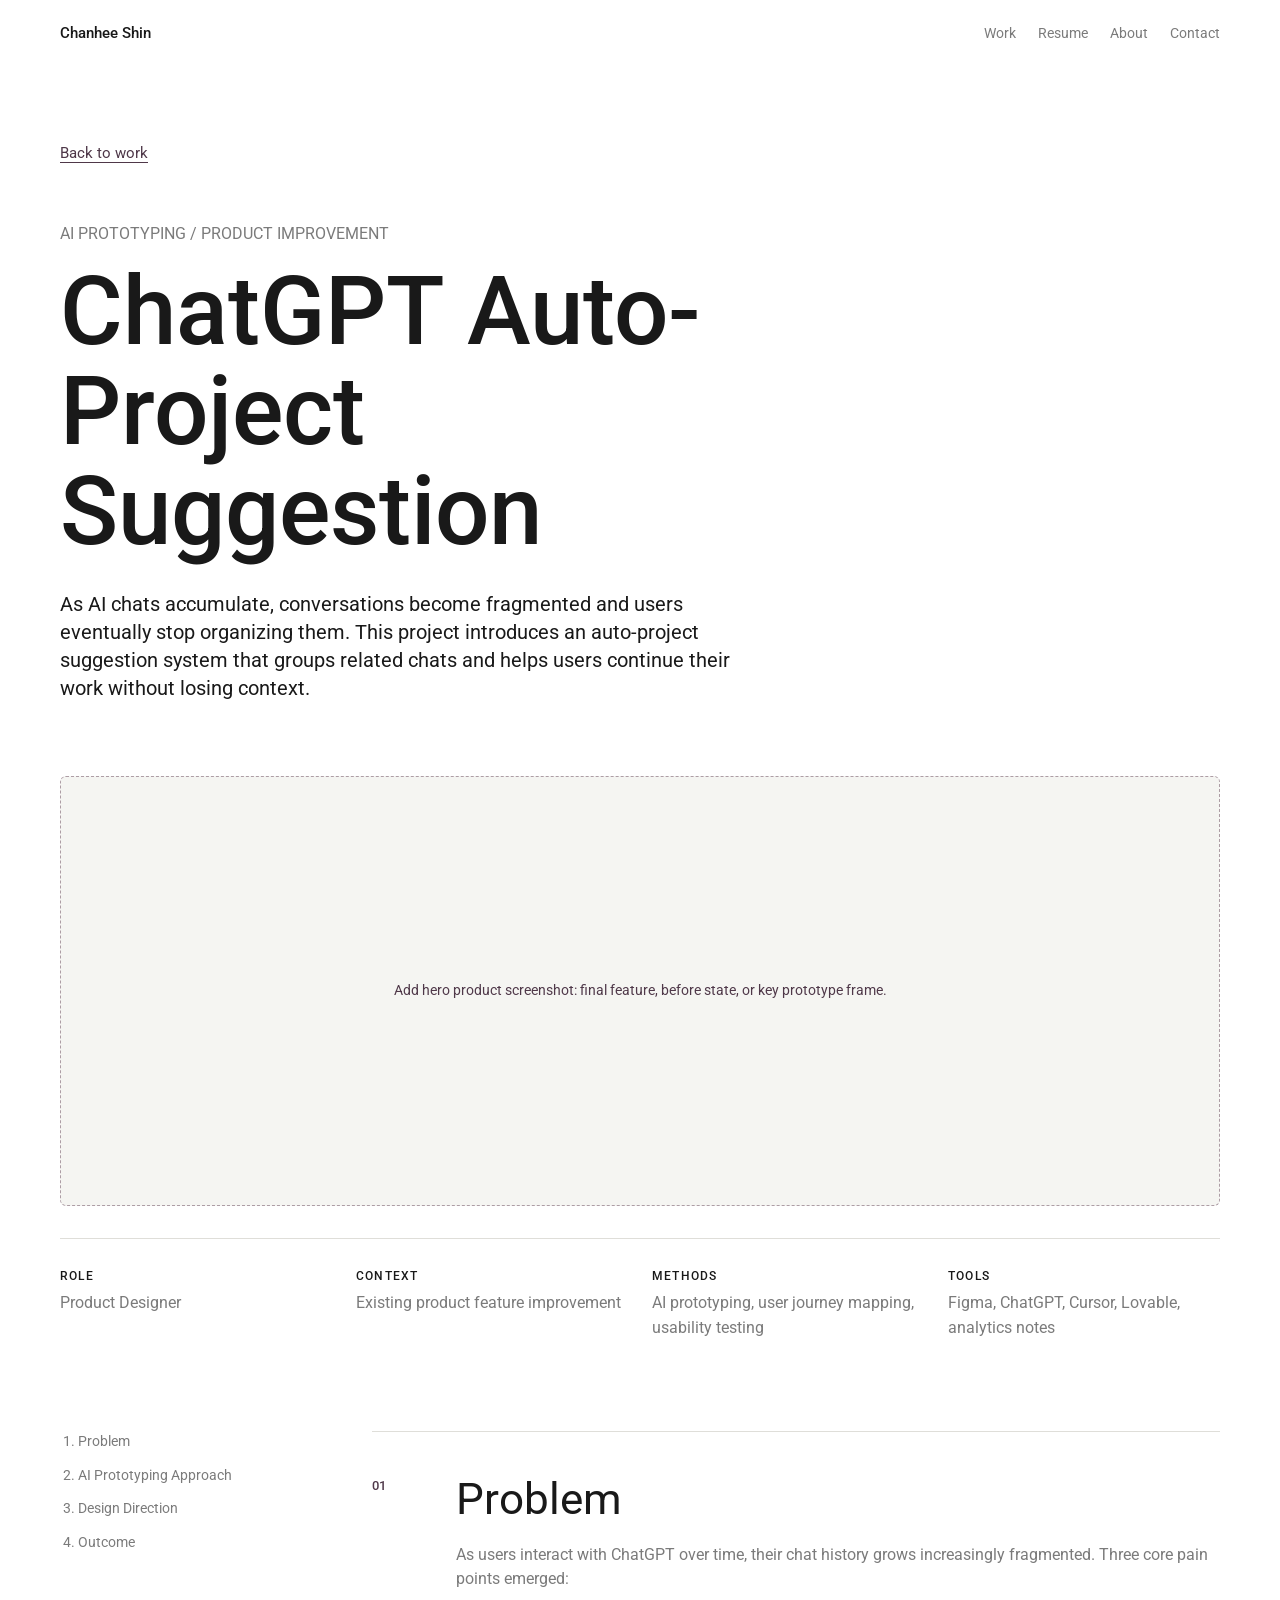
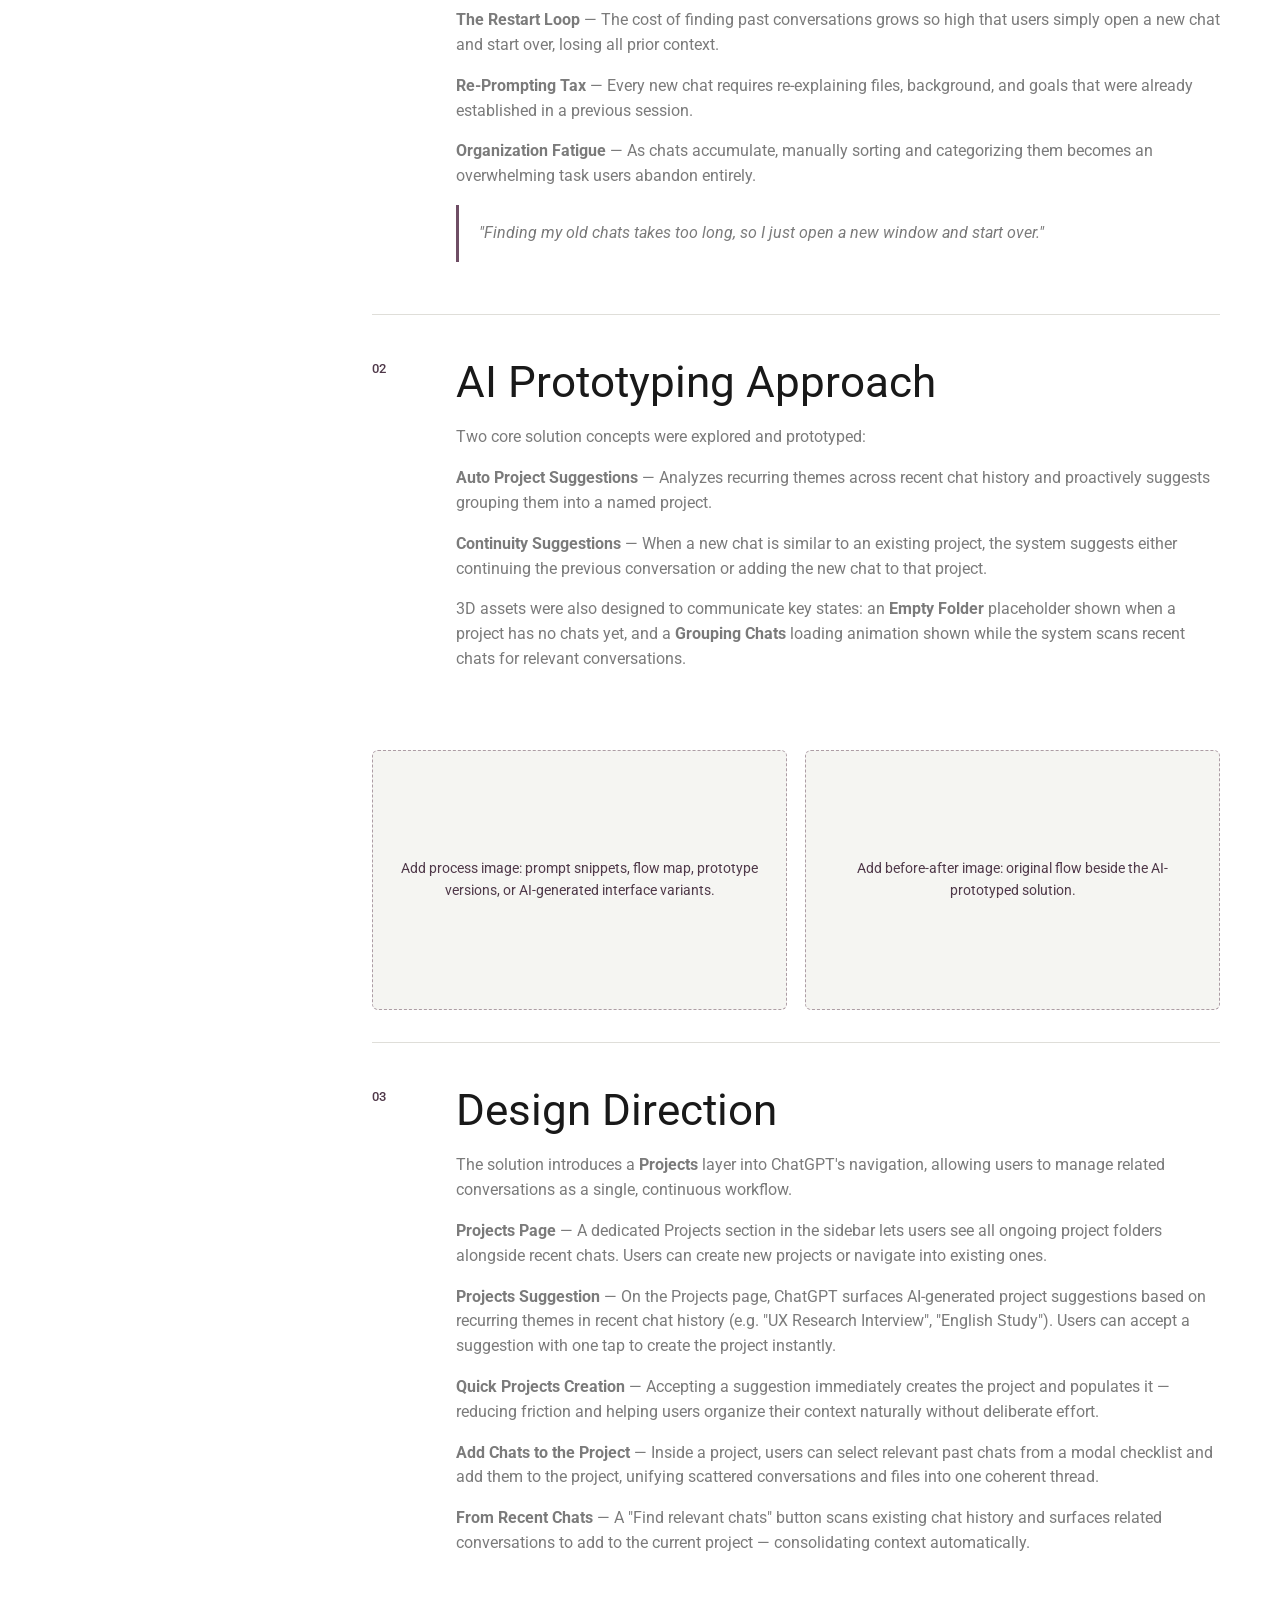
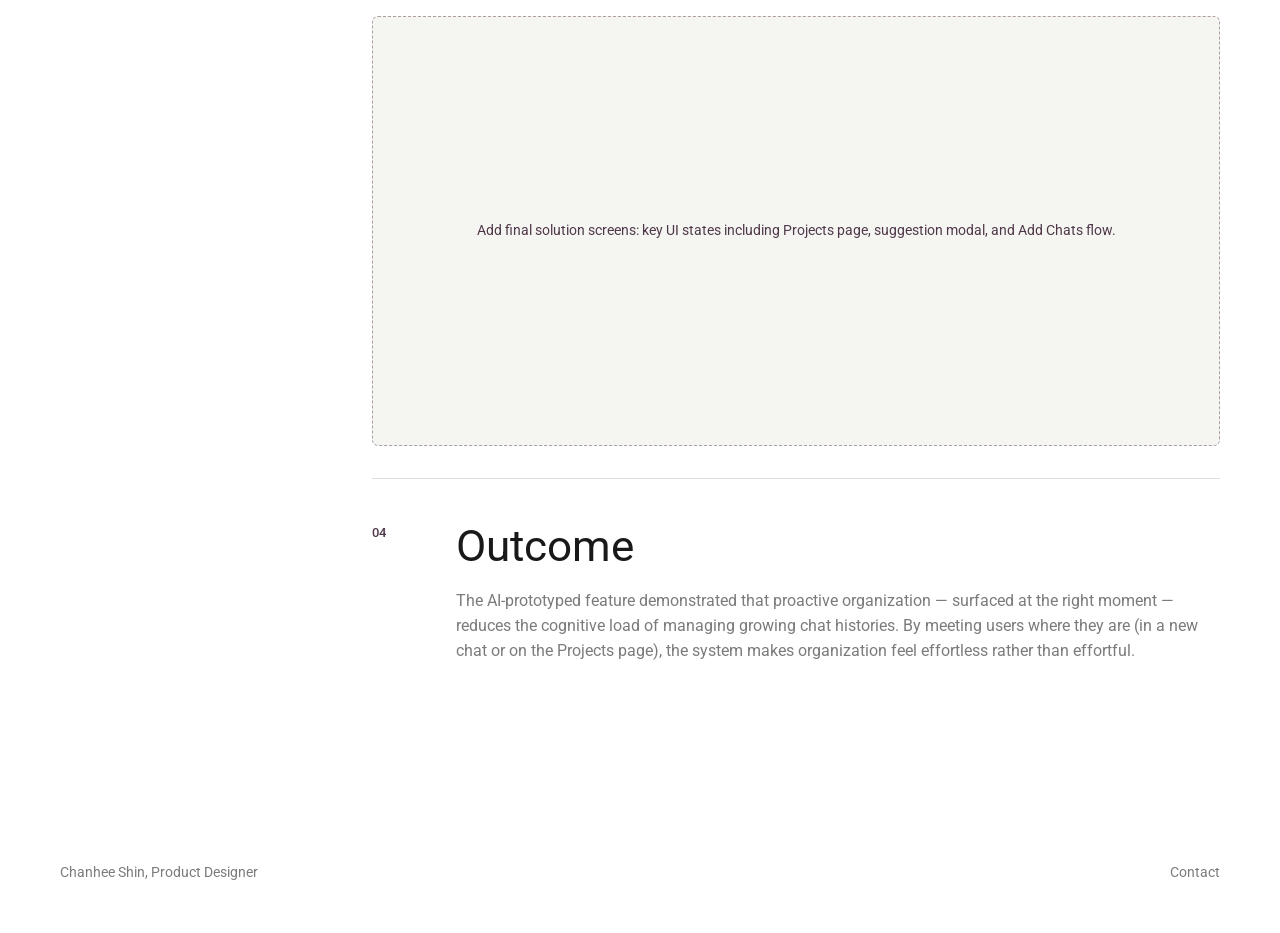
==== case-study-1-chatgpt.html @ e78fc996 "Add case study page for ChatGPT Auto-Project Suggestion Co-Authored-By: Claude Sonnet 4.6 <noreply@a" ====
<!DOCTYPE html>
<html lang="en">
  <head>
    <meta charset="UTF-8" />
    <meta name="viewport" content="width=device-width, initial-scale=1.0" />
    <title>ChatGPT Auto-Project Suggestion | Chanhee Shin</title>
    <meta
      name="description"
      content="A case study on auto-project suggestion for ChatGPT — grouping related chats to reduce fragmentation and help users continue their work without losing context."
    />
    <link rel="preconnect" href="https://fonts.googleapis.com" />
    <link rel="preconnect" href="https://fonts.gstatic.com" crossorigin />
    <link
      href="https://fonts.googleapis.com/css2?family=Roboto:wght@300;400;500;700&display=swap"
      rel="stylesheet"
    />
    <link rel="stylesheet" href="styles.css?v=2" />
  </head>
  <body>
    <header class="site-header">
      <a class="brand" href="index.html" aria-label="Chanhee Shin home">Chanhee Shin</a>
      <nav class="nav" aria-label="Primary navigation">
        <a href="index.html#work">Work</a>
        <a href="index.html#resume">Resume</a>
        <a href="index.html#about">About</a>
        <a href="index.html#contact">Contact</a>
      </nav>
    </header>

    <main>
      <section class="case-hero section">
        <a class="text-link" href="index.html#work">Back to work</a>
        <p class="eyebrow">AI Prototyping / Product Improvement</p>
        <h1>ChatGPT Auto-Project Suggestion</h1>
        <p class="hero-text">
          As AI chats accumulate, conversations become fragmented and users eventually stop organizing them. This project introduces an auto-project suggestion system that groups related chats and helps users continue their work without losing context.
        </p>
      </section>

      <section class="section case-overview">
        <div class="wide-placeholder image-placeholder">
          <span>Add hero product screenshot: final feature, before state, or key prototype frame.</span>
        </div>
        <dl class="overview-list">
          <div>
            <dt>Role</dt>
            <dd>Product Designer</dd>
          </div>
          <div>
            <dt>Context</dt>
            <dd>Existing product feature improvement</dd>
          </div>
          <div>
            <dt>Methods</dt>
            <dd>AI prototyping, user journey mapping, usability testing</dd>
          </div>
          <div>
            <dt>Tools</dt>
            <dd>Figma, ChatGPT, Cursor, Lovable, analytics notes</dd>
          </div>
        </dl>
      </section>

      <section class="section case-layout">
        <aside class="case-sidebar" aria-label="Case study structure">
          <ol>
            <li>Problem</li>
            <li>AI Prototyping Approach</li>
            <li>Design Direction</li>
            <li>Outcome</li>
          </ol>
        </aside>

        <div class="case-content">
          <article class="case-section">
            <span class="section-number">01</span>
            <div>
              <h2>Problem</h2>
              <p>
                As users interact with ChatGPT over time, their chat history grows increasingly fragmented. Three core pain points emerged:
              </p>
              <p>
                <strong>The Restart Loop</strong> — The cost of finding past conversations grows so high that users simply open a new chat and start over, losing all prior context.
              </p>
              <p>
                <strong>Re-Prompting Tax</strong> — Every new chat requires re-explaining files, background, and goals that were already established in a previous session.
              </p>
              <p>
                <strong>Organization Fatigue</strong> — As chats accumulate, manually sorting and categorizing them becomes an overwhelming task users abandon entirely.
              </p>
              <p class="quote">
                "Finding my old chats takes too long, so I just open a new window and start over."
              </p>
            </div>
          </article>

          <article class="case-section">
            <span class="section-number">02</span>
            <div>
              <h2>AI Prototyping Approach</h2>
              <p>
                Two core solution concepts were explored and prototyped:
              </p>
              <p>
                <strong>Auto Project Suggestions</strong> — Analyzes recurring themes across recent chat history and proactively suggests grouping them into a named project.
              </p>
              <p>
                <strong>Continuity Suggestions</strong> — When a new chat is similar to an existing project, the system suggests either continuing the previous conversation or adding the new chat to that project.
              </p>
              <p>
                3D assets were also designed to communicate key states: an <strong>Empty Folder</strong> placeholder shown when a project has no chats yet, and a <strong>Grouping Chats</strong> loading animation shown while the system scans recent chats for relevant conversations.
              </p>
            </div>
          </article>

          <div class="image-grid">
            <div class="image-placeholder">
              <span>Add process image: prompt snippets, flow map, prototype versions, or AI-generated interface variants.</span>
            </div>
            <div class="image-placeholder">
              <span>Add before-after image: original flow beside the AI-prototyped solution.</span>
            </div>
          </div>

          <article class="case-section">
            <span class="section-number">03</span>
            <div>
              <h2>Design Direction</h2>
              <p>
                The solution introduces a <strong>Projects</strong> layer into ChatGPT's navigation, allowing users to manage related conversations as a single, continuous workflow.
              </p>
              <p>
                <strong>Projects Page</strong> — A dedicated Projects section in the sidebar lets users see all ongoing project folders alongside recent chats. Users can create new projects or navigate into existing ones.
              </p>
              <p>
                <strong>Projects Suggestion</strong> — On the Projects page, ChatGPT surfaces AI-generated project suggestions based on recurring themes in recent chat history (e.g. "UX Research Interview", "English Study"). Users can accept a suggestion with one tap to create the project instantly.
              </p>
              <p>
                <strong>Quick Projects Creation</strong> — Accepting a suggestion immediately creates the project and populates it — reducing friction and helping users organize their context naturally without deliberate effort.
              </p>
              <p>
                <strong>Add Chats to the Project</strong> — Inside a project, users can select relevant past chats from a modal checklist and add them to the project, unifying scattered conversations and files into one coherent thread.
              </p>
              <p>
                <strong>From Recent Chats</strong> — A "Find relevant chats" button scans existing chat history and surfaces related conversations to add to the current project — consolidating context automatically.
              </p>
            </div>
          </article>

          <div class="wide-placeholder image-placeholder">
            <span>Add final solution screens: key UI states including Projects page, suggestion modal, and Add Chats flow.</span>
          </div>

          <article class="case-section">
            <span class="section-number">04</span>
            <div>
              <h2>Outcome</h2>
              <p>
                The AI-prototyped feature demonstrated that proactive organization — surfaced at the right moment — reduces the cognitive load of managing growing chat histories. By meeting users where they are (in a new chat or on the Projects page), the system makes organization feel effortless rather than effortful.
              </p>
            </div>
          </article>
        </div>
      </section>
    </main>

    <footer class="footer">
      <p>Chanhee Shin, Product Designer</p>
      <a href="index.html#contact">Contact</a>
    </footer>
  </body>
</html>
---- styles.css ----
:root {
  --bg: #ffffff;
  --surface: #ffffff;
  --ink: #191919;
  --muted: #7B7B7B;
  --soft: #f5f5f2;
  --line: #dfded9;
  --point: #6f4e65;
  --purple: linear-gradient(to right, #E2D6C4, #8D8DCD);
  --point-dark: #4f3849;
  --point-soft: #ece3e9;
  --shadow: 0 24px 70px rgba(25, 24, 23, 0.08);
}

* {
  box-sizing: border-box;
}

html {
  scroll-behavior: smooth;
}

body {
  margin: 0;
  background: var(--bg);
  color: var(--ink);
  font-family: "Roboto", sans-serif;
  font-weight: 400;
  line-height: 1.55;
}

a {
  color: inherit;
  text-decoration: none;
}

p {
  margin-top: 0;
}

.site-header {
  position: sticky;
  top: 0;
  z-index: 10;
  display: flex;
  align-items: center;
  justify-content: space-between;
  gap: 24px;
  width: min(1160px, calc(100% - 40px));
  margin: 0 auto;
  padding: 22px 0;
  background: color-mix(in srgb, var(--bg) 88%, transparent);
  backdrop-filter: blur(18px);
}

.brand {
  font-size: 15px;
  font-weight: 500;
  letter-spacing: 0;
}

.nav {
  display: flex;
  align-items: center;
  gap: 22px;
  color: var(--muted);
  font-size: 14px;
  font-weight: 400;
}

.nav a:hover,
.footer a:hover,
.contact-grid a:hover,
.text-link:hover {
  color: var(--point-dark);
}

.section {
  width: min(1160px, calc(100% - 40px));
  margin: 0 auto;
}

.hero {
  display: grid;
  grid-template-columns: minmax(0, 1fr) minmax(0, 1fr);
  gap: 36px 64px;
  align-items: center;
  min-height: calc(100vh - 80px);
  padding: 64px 0 92px;
}

.eyebrow {
  margin: 0 0 16px;
  color: var(--muted);
  font-size: 16px;
  font-weight: 400;
  text-transform: uppercase;
}

h1,
h2,
h3 {
  margin-top: 0;
  letter-spacing: 0;
}

h1 {
  max-width: 680px;
  margin-bottom: 28px;
  font-size: clamp(46px, calc(8.76vw - 9px), 96px);
  font-weight: 500;
  line-height: 1.04;
}

h2 {
  margin-bottom: 20px;
  font-size: clamp(30px, 4.5vw, 54px);
  font-weight: 400;
  line-height: 1.06;
}

h3 {
  margin-bottom: 10px;
  font-size: 21px;
  font-weight: 450;
  line-height: 1.25;
}

.hero-text,
.section-split > p,
.case-hero .hero-text {
  max-width: 680px;
  color: var(--ink);
  font-size: 20px;
  font-family: "Roboto", sans-serif;
  font-weight: 400;
  line-height: 1.4;
}

.image-placeholder {
  display: grid;
  place-items: center;
  min-height: 260px;
  padding: 28px;
  border: 1px dashed color-mix(in srgb, var(--point) 45%, var(--line));
  border-radius: 6px;
  background: var(--soft);
  color: var(--point-dark);
  text-align: center;
  font-size: 14px;
  font-weight: 400;
}

.gradient-text {
  background: var(--purple);
  -webkit-background-clip: text;
  -webkit-text-fill-color: transparent;
  background-clip: text;
}

.hero-visual {
  display: flex;
  justify-content: flex-end;
  align-items: center;
}

.hero-gif {
  width: 100%;
  max-width: 800px;
  height: auto;
  border-radius: 6px;
  display: block;
}

.section-split,
.resume {
  display: grid;
  grid-template-columns: minmax(260px, 0.86fr) minmax(0, 1.14fr);
  gap: 72px;
  padding: 98px 0 54px;
  border-top: 1px solid var(--line);
}

.work-grid {
  display: grid;
  grid-template-columns: repeat(2, minmax(0, 1fr));
  grid-auto-rows: 1fr;
  gap: 28px;
  padding-bottom: 104px;
}

.project-card {
  display: grid;
  grid-template-rows: 360px minmax(0, 1fr);
  gap: 24px;
  min-height: 100%;
  border-top: 1px solid var(--line);
  padding-top: 24px;
}

.project-card:hover h3 {
  color: var(--point-dark);
}

.project-image {
  display: block;
  overflow: hidden;
  border-radius: 8px;
  height: 360px;
  line-height: 0;
}

.project-image img {
  width: 100%;
  height: 360px;
  object-fit: cover;
  display: block;
  transition: transform 0.3s cubic-bezier(0.34, 1.56, 0.64, 1);
}

.project-card:hover .project-image img {
  transform: scale(1.1);
}

.project-copy {
  display: flex;
  flex-direction: column;
}

.project-meta,
.resume-date {
  margin-bottom: 10px;
  color: var(--point-dark);
  font-size: 13px;
}

.project-copy p,
.resume-list p,
.about p,
.case-section p,
.overview-list dd {
  color: var(--muted);
}

.resume-band {
  background: var(--surface);
  border-top: 1px solid var(--line);
  border-bottom: 1px solid var(--line);
}

.resume {
  border-top: 0;
  padding-bottom: 98px;
}

.resume-list {
  display: grid;
  gap: 30px;
}

.resume-list article {
  padding-bottom: 30px;
  border-bottom: 1px solid var(--line);
}

.resume-list article:last-child {
  padding-bottom: 0;
  border-bottom: 0;
}

.text-link {
  display: inline-flex;
  color: var(--point-dark);
  font-size: 15px;
  text-decoration: underline;
  text-underline-offset: 4px;
}

.contact {
  padding: 32px 0 92px;
}

.contact-grid {
  display: grid;
  grid-template-columns: repeat(4, minmax(0, 1fr));
  gap: 16px;
  padding-top: 20px;
  border-top: 1px solid var(--line);
  color: var(--muted);
}

.contact-grid a,
.contact-grid span {
  overflow-wrap: anywhere;
}

.case-hero {
  padding: 74px 0 54px;
}

.case-hero .text-link {
  margin-bottom: 56px;
}

.case-hero h1 {
  max-width: 680px;
}

.case-overview {
  padding-bottom: 36px;
}

.wide-placeholder {
  min-height: 430px;
  margin-bottom: 32px;
}

.overview-list {
  display: grid;
  grid-template-columns: repeat(4, minmax(0, 1fr));
  gap: 24px;
  margin: 0;
  padding: 28px 0 0;
  border-top: 1px solid var(--line);
}

dt,
dd {
  margin: 0;
}

dt {
  margin-bottom: 6px;
  color: var(--ink);
  font-size: 12px;
  font-weight: 500;
  letter-spacing: 0.1em;
  text-transform: uppercase;
}

.case-layout {
  display: grid;
  grid-template-columns: 240px minmax(0, 1fr);
  gap: 72px;
  padding: 54px 0 104px;
}

.quote {
  padding: 16px 20px;
  border-left: 3px solid var(--point);
  color: var(--muted);
  font-style: italic;
  margin: 8px 0;
}

.case-sidebar {
  position: sticky;
  top: 94px;
  align-self: start;
  color: var(--muted);
  font-size: 14px;
}

.case-sidebar ol {
  display: grid;
  gap: 12px;
  margin: 0;
  padding-left: 18px;
}

.case-section {
  display: grid;
  grid-template-columns: 56px minmax(0, 1fr);
  gap: 28px;
  padding: 44px 0;
  border-top: 1px solid var(--line);
}

.case-section h2 {
  font-size: clamp(28px, 4vw, 44px);
}

.section-number {
  color: var(--point-dark);
  font-size: 13px;
  font-weight: 500;
}

.image-grid {
  display: grid;
  grid-template-columns: repeat(2, minmax(0, 1fr));
  gap: 18px;
  margin: 18px 0 32px;
}

.footer {
  display: flex;
  justify-content: space-between;
  gap: 24px;
  width: min(1160px, calc(100% - 40px));
  margin: 0 auto;
  padding: 34px 0 50px;
  color: var(--muted);
  font-size: 14px;
}

.footer p {
  margin: 0;
}

@media (max-width: 860px) {
  .site-header {
    align-items: flex-start;
    flex-direction: column;
  }

  .nav {
    width: 100%;
    overflow-x: auto;
    padding-bottom: 4px;
  }

  .hero,
  .section-split,
  .resume,
  .case-layout {
    grid-template-columns: 1fr;
    gap: 34px;
  }

  .hero {
    min-height: auto;
    padding-top: 48px;
  }

  h1 {
    font-size: clamp(38px, 5.3vw, 46px);
  }

  .hero-text,
  .section-split > p,
  .case-hero .hero-text {
    font-size: 18px;
  }

  .work-grid,
  .overview-list,
  .contact-grid {
    grid-template-columns: 1fr;
  }

  .wide-placeholder {
    min-height: 340px;
  }

  .hero-gif {
    max-width: 100%;
  }

  .case-sidebar {
    position: static;
  }

  .case-layout {
    padding-top: 28px;
  }

  .image-grid {
    grid-template-columns: 1fr;
  }

  .footer {
    flex-direction: column;
  }
}

@media (max-width: 520px) {
  .section,
  .site-header,
  .footer {
    width: min(100% - 28px, 1160px);
  }

  .nav {
    gap: 15px;
    font-size: 13px;
  }

  h1 {
    font-size: 38px;
  }

  h2 {
    font-size: 30px;
  }

  .section-split,
  .resume {
    padding-top: 74px;
  }

  .case-section {
    grid-template-columns: 1fr;
    gap: 8px;
  }
}
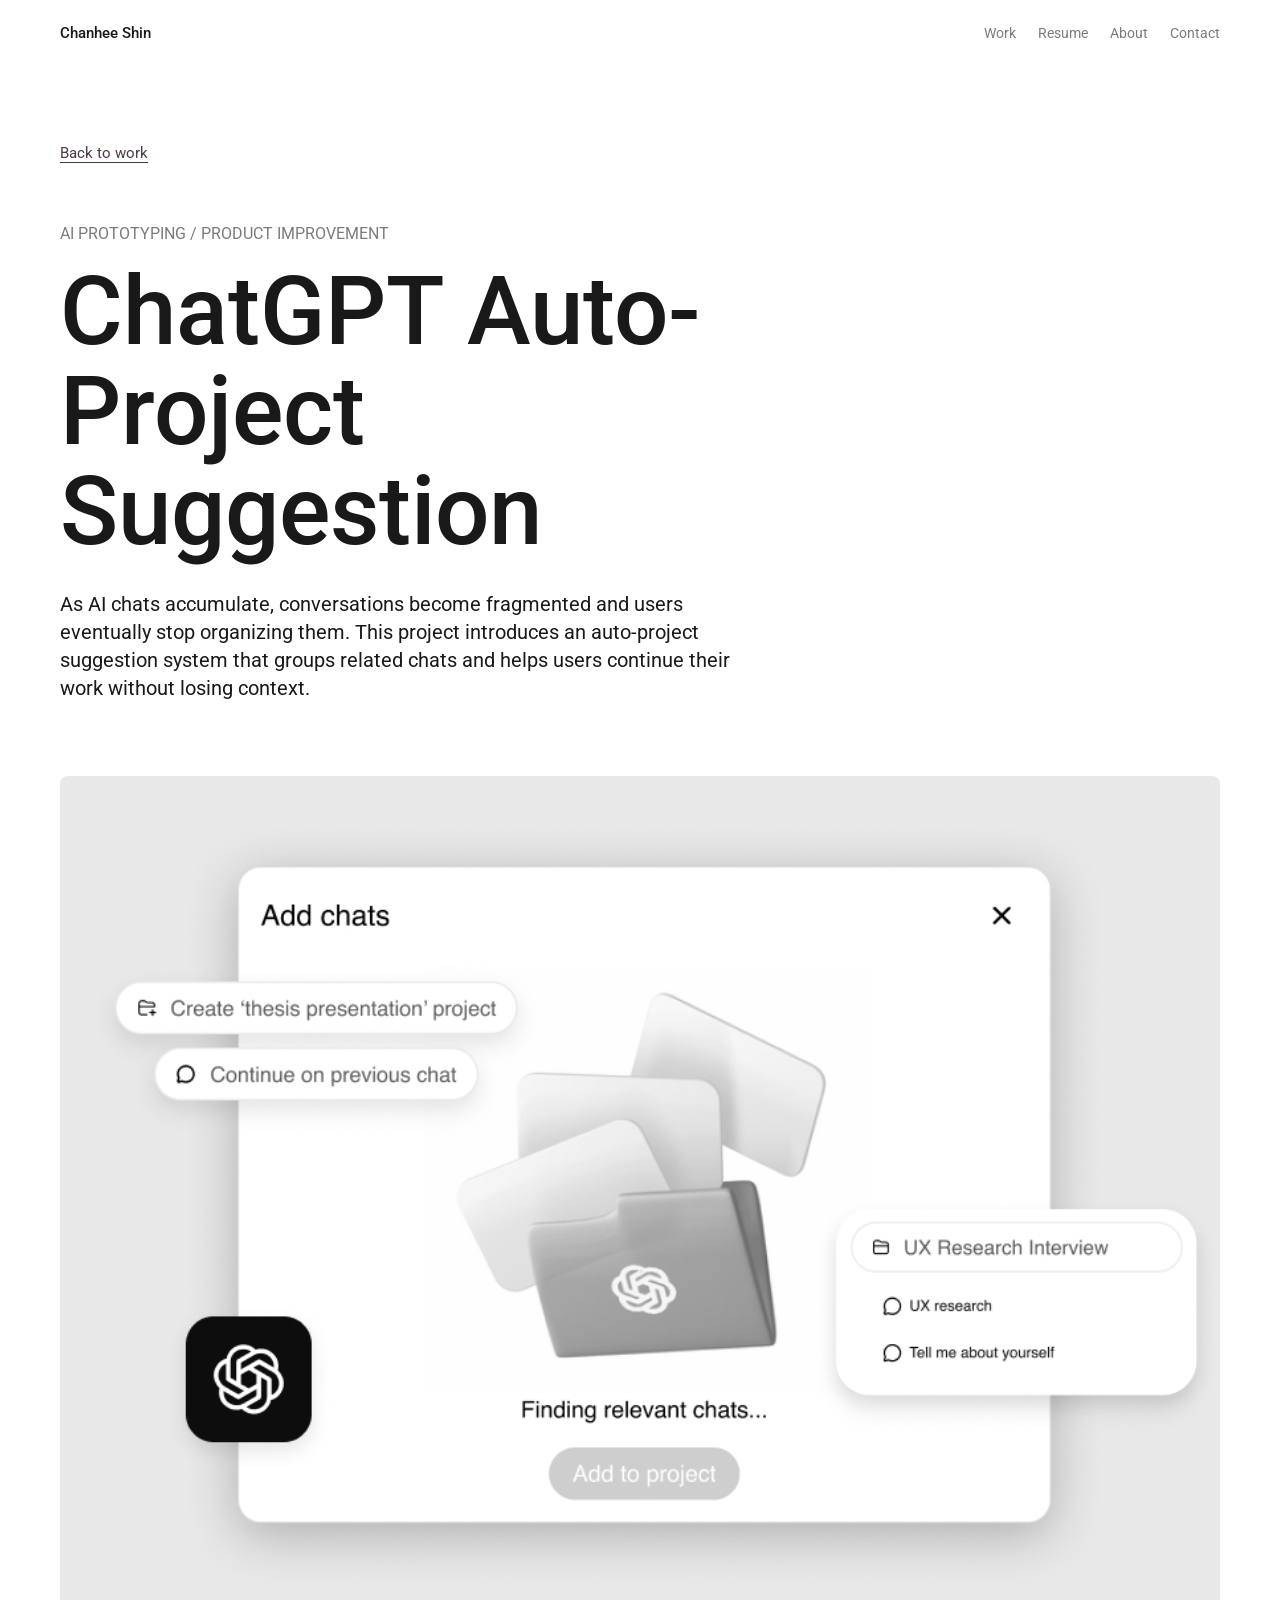
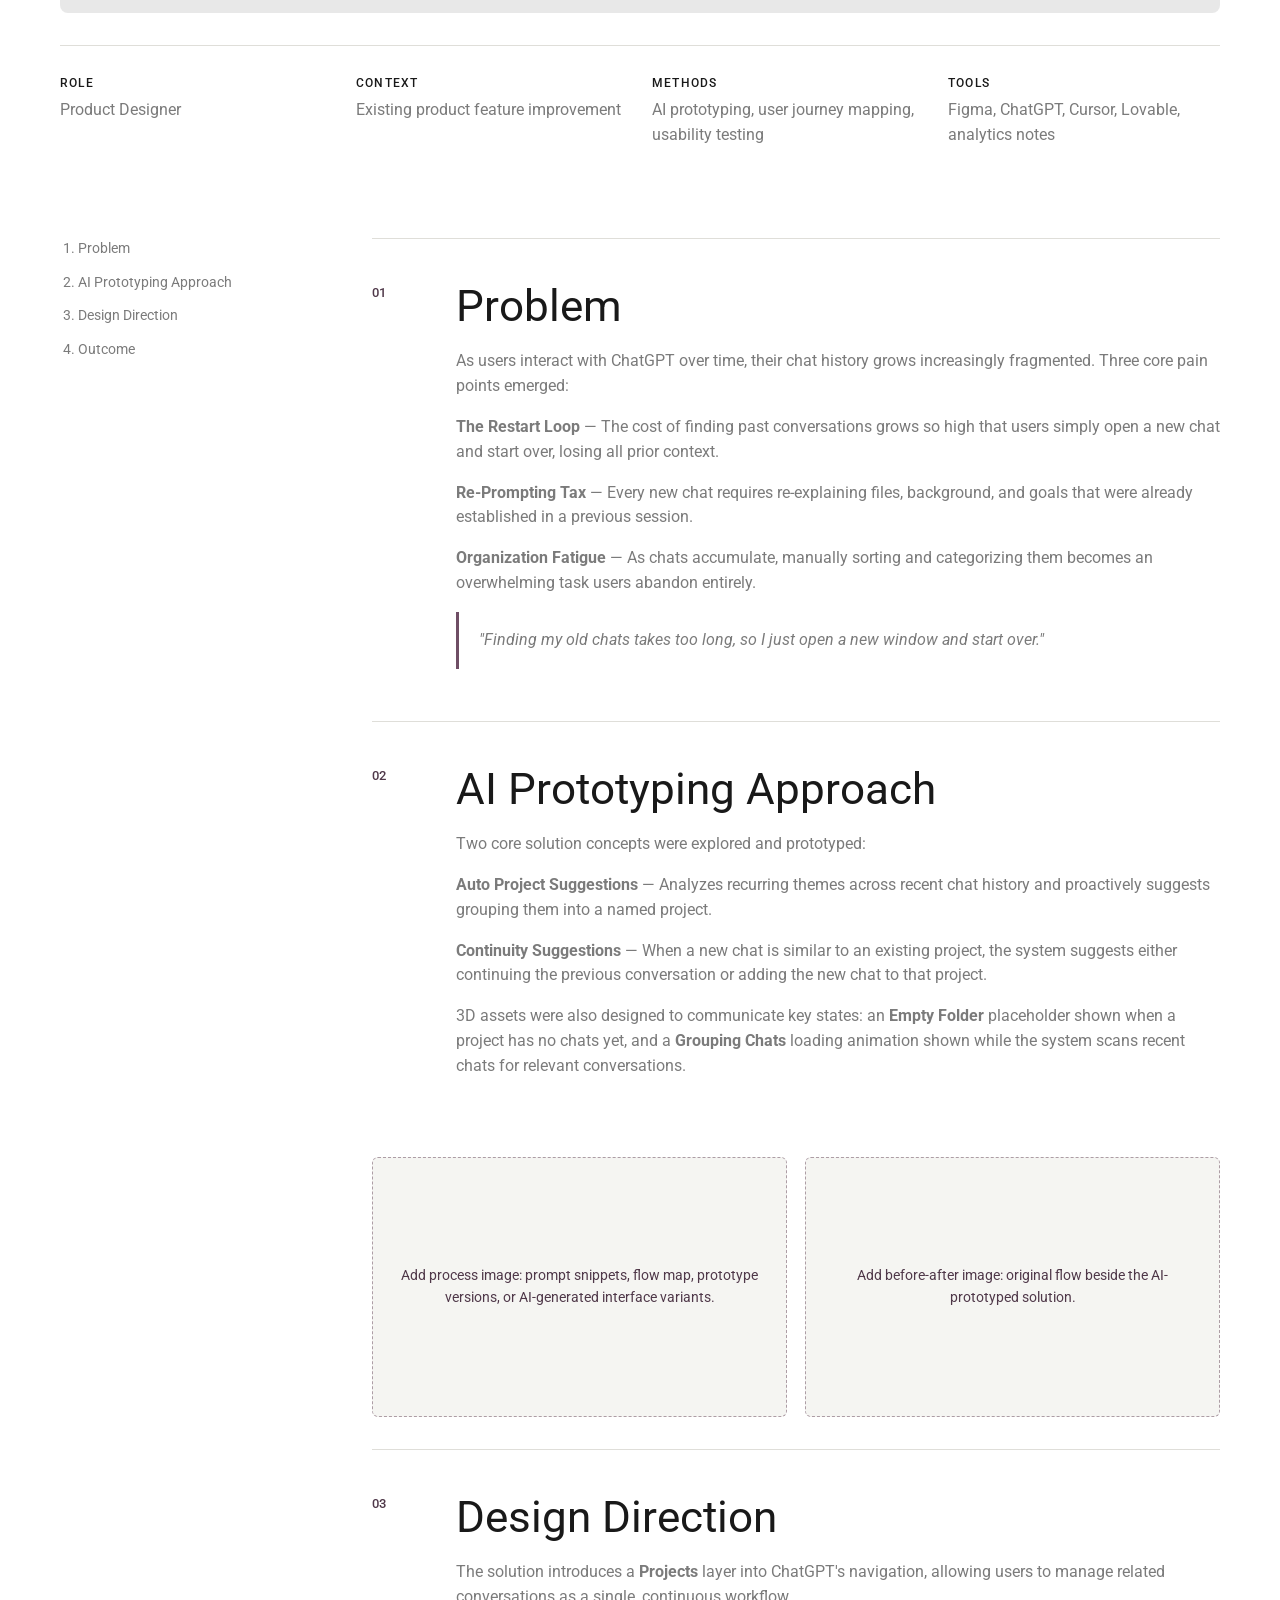
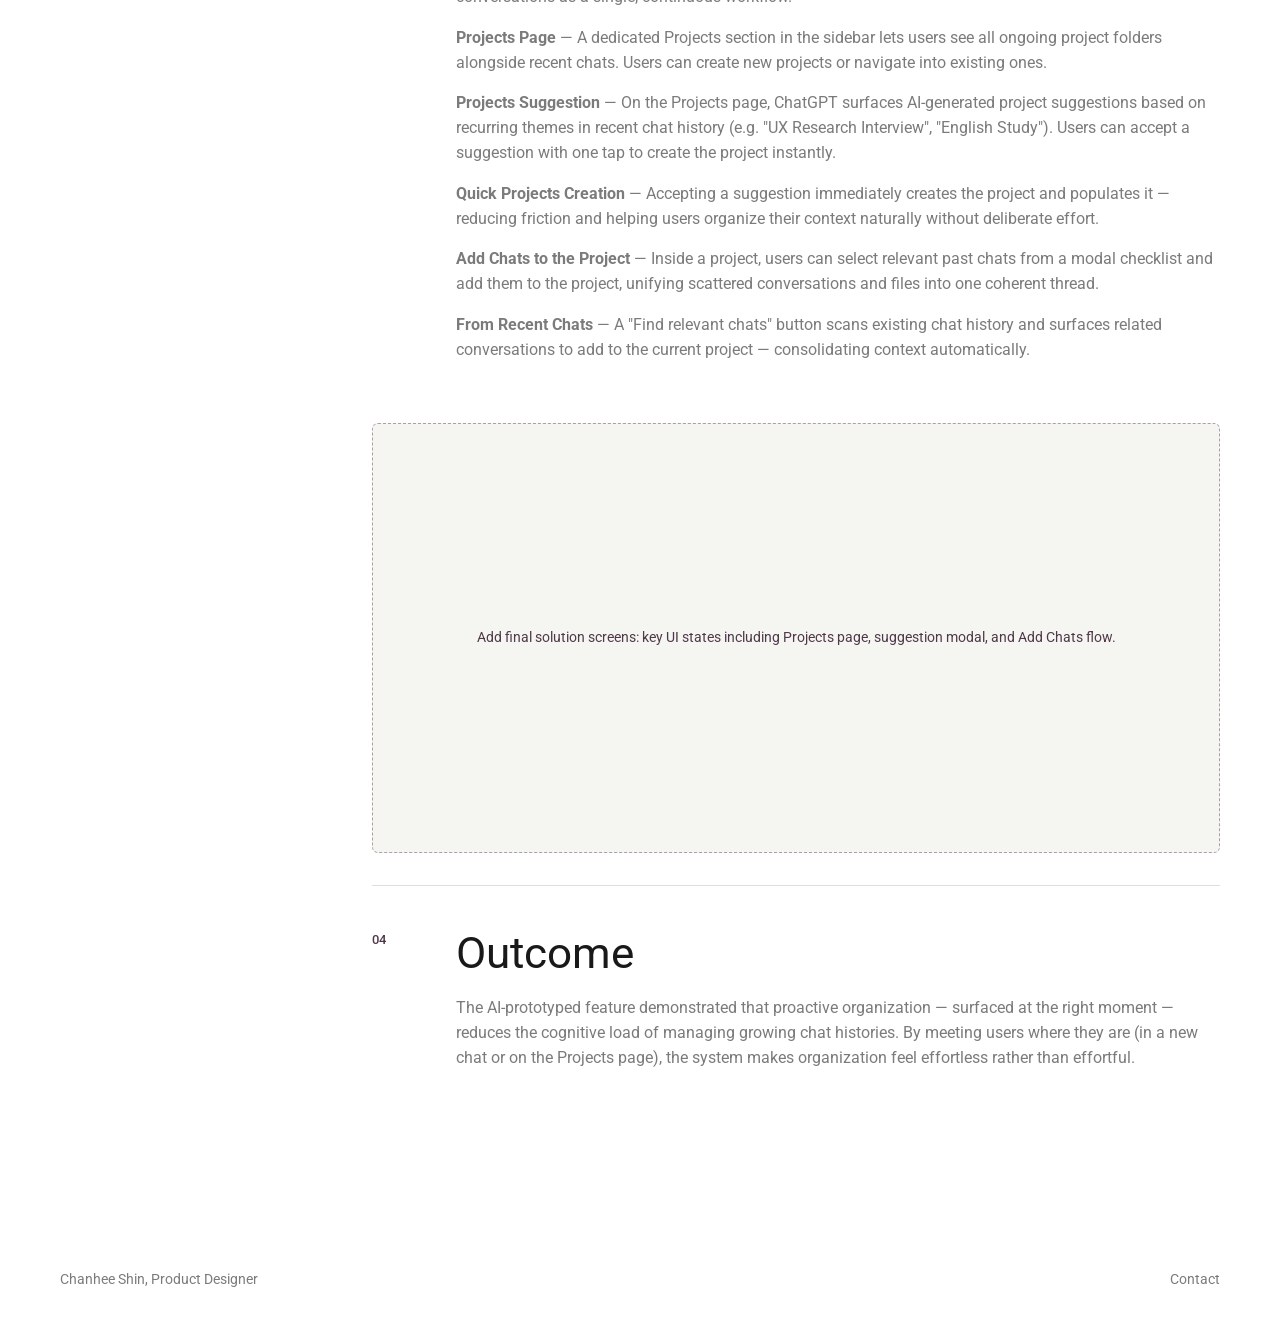
==== commit 66f5ef80: "Replace hero placeholder with actual image in case study 1 Co-Authored-By: Claude Sonnet 4.6 <norepl" ====
--- a/case-study-1-chatgpt.html
+++ b/case-study-1-chatgpt.html
@@ -38,9 +38,7 @@
       </section>
 
       <section class="section case-overview">
-        <div class="wide-placeholder image-placeholder">
-          <span>Add hero product screenshot: final feature, before state, or key prototype frame.</span>
-        </div>
+        <img src="images/portfolio1-chatgpt.jpg" alt="ChatGPT Auto-Project Suggestion" class="case-hero-image" />
         <dl class="overview-list">
           <div>
             <dt>Role</dt>
--- a/styles.css
+++ b/styles.css
@@ -315,6 +315,14 @@
   margin-bottom: 32px;
 }
 
+.case-hero-image {
+  width: 100%;
+  height: auto;
+  border-radius: 8px;
+  display: block;
+  margin-bottom: 32px;
+}
+
 .overview-list {
   display: grid;
   grid-template-columns: repeat(4, minmax(0, 1fr));
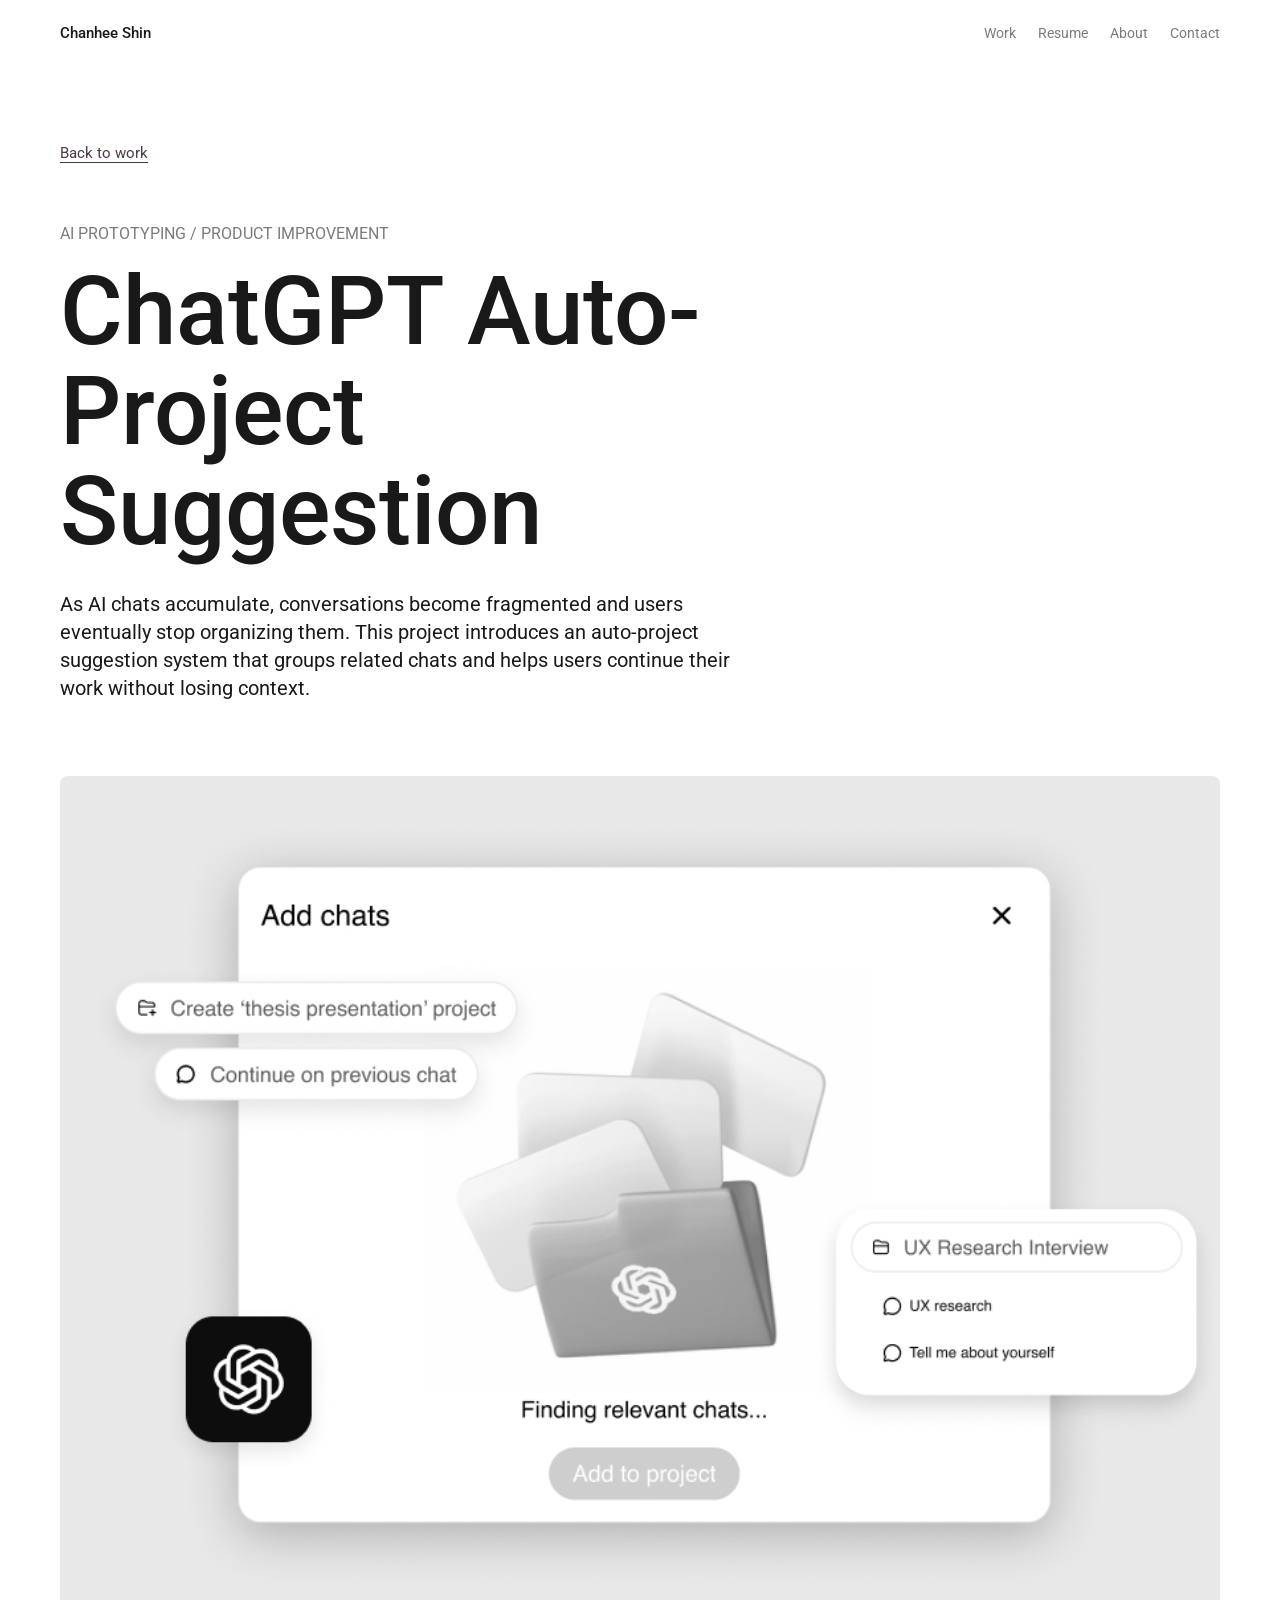
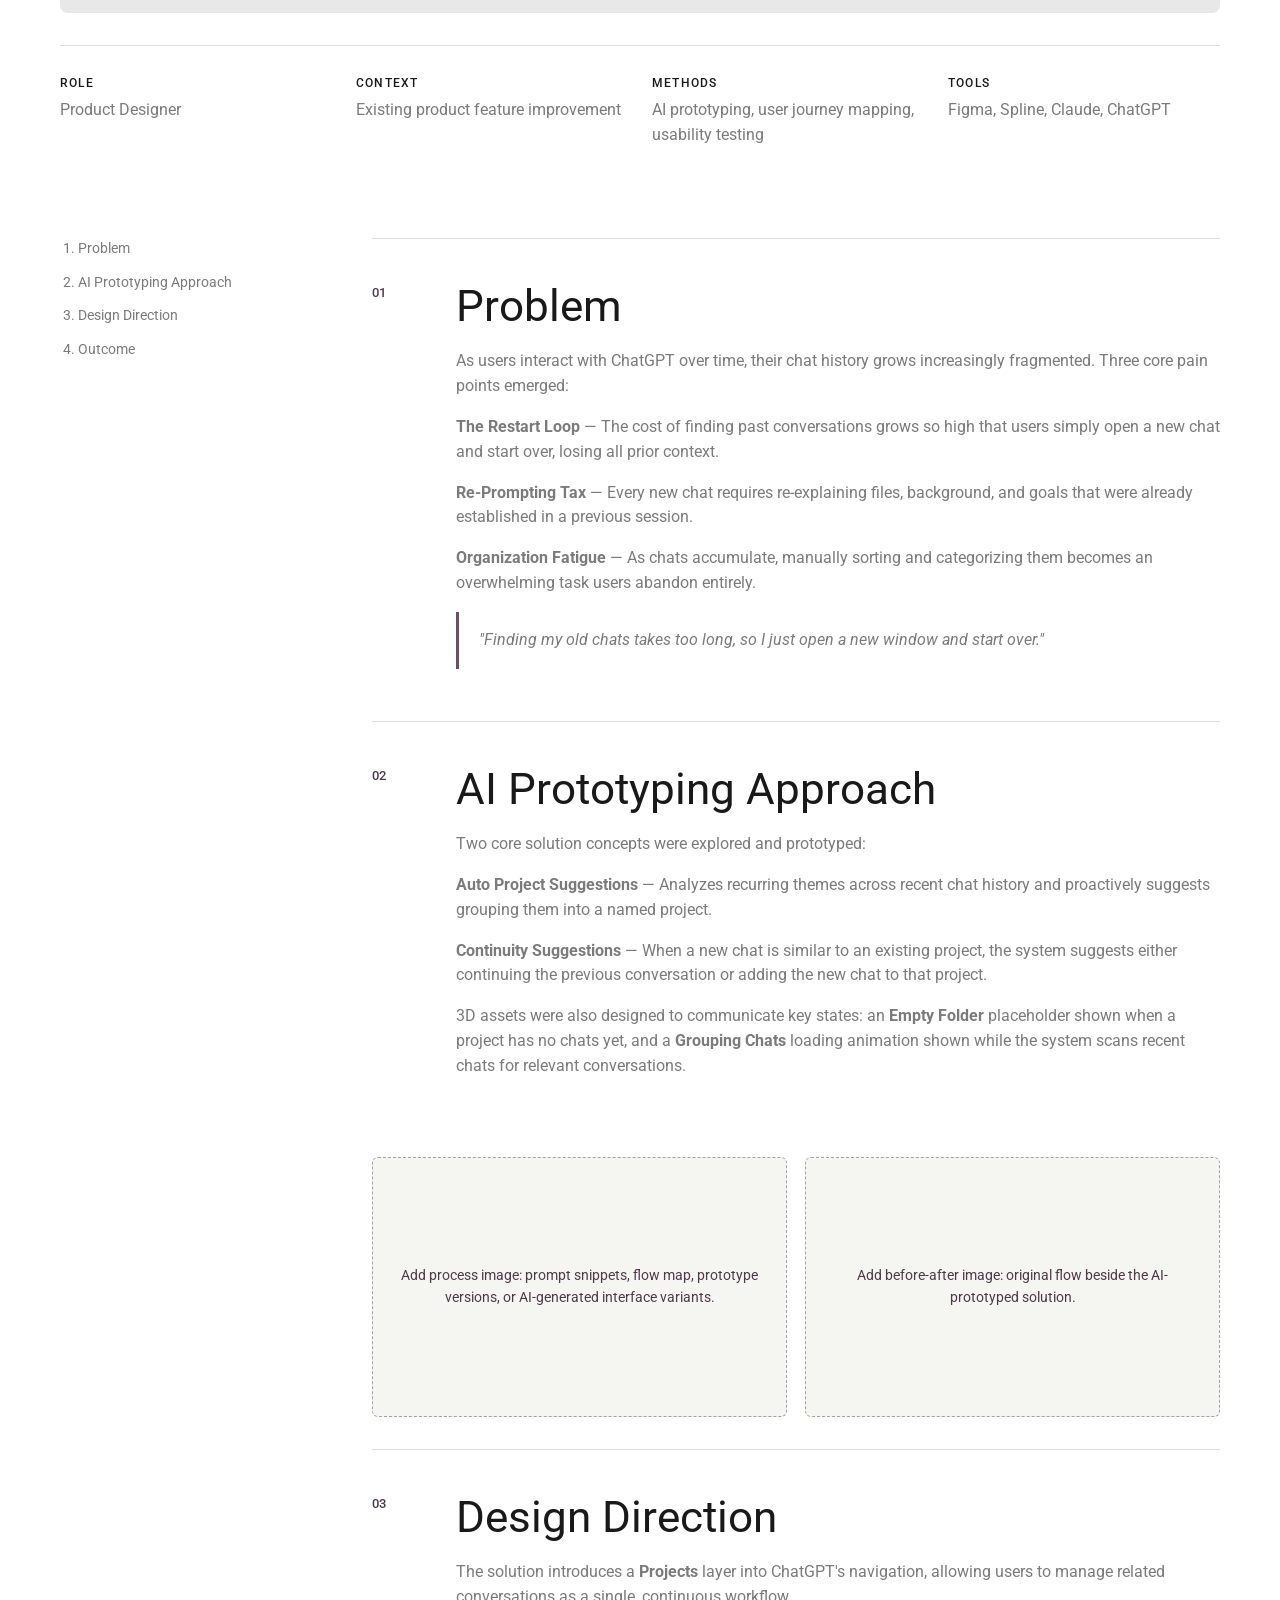
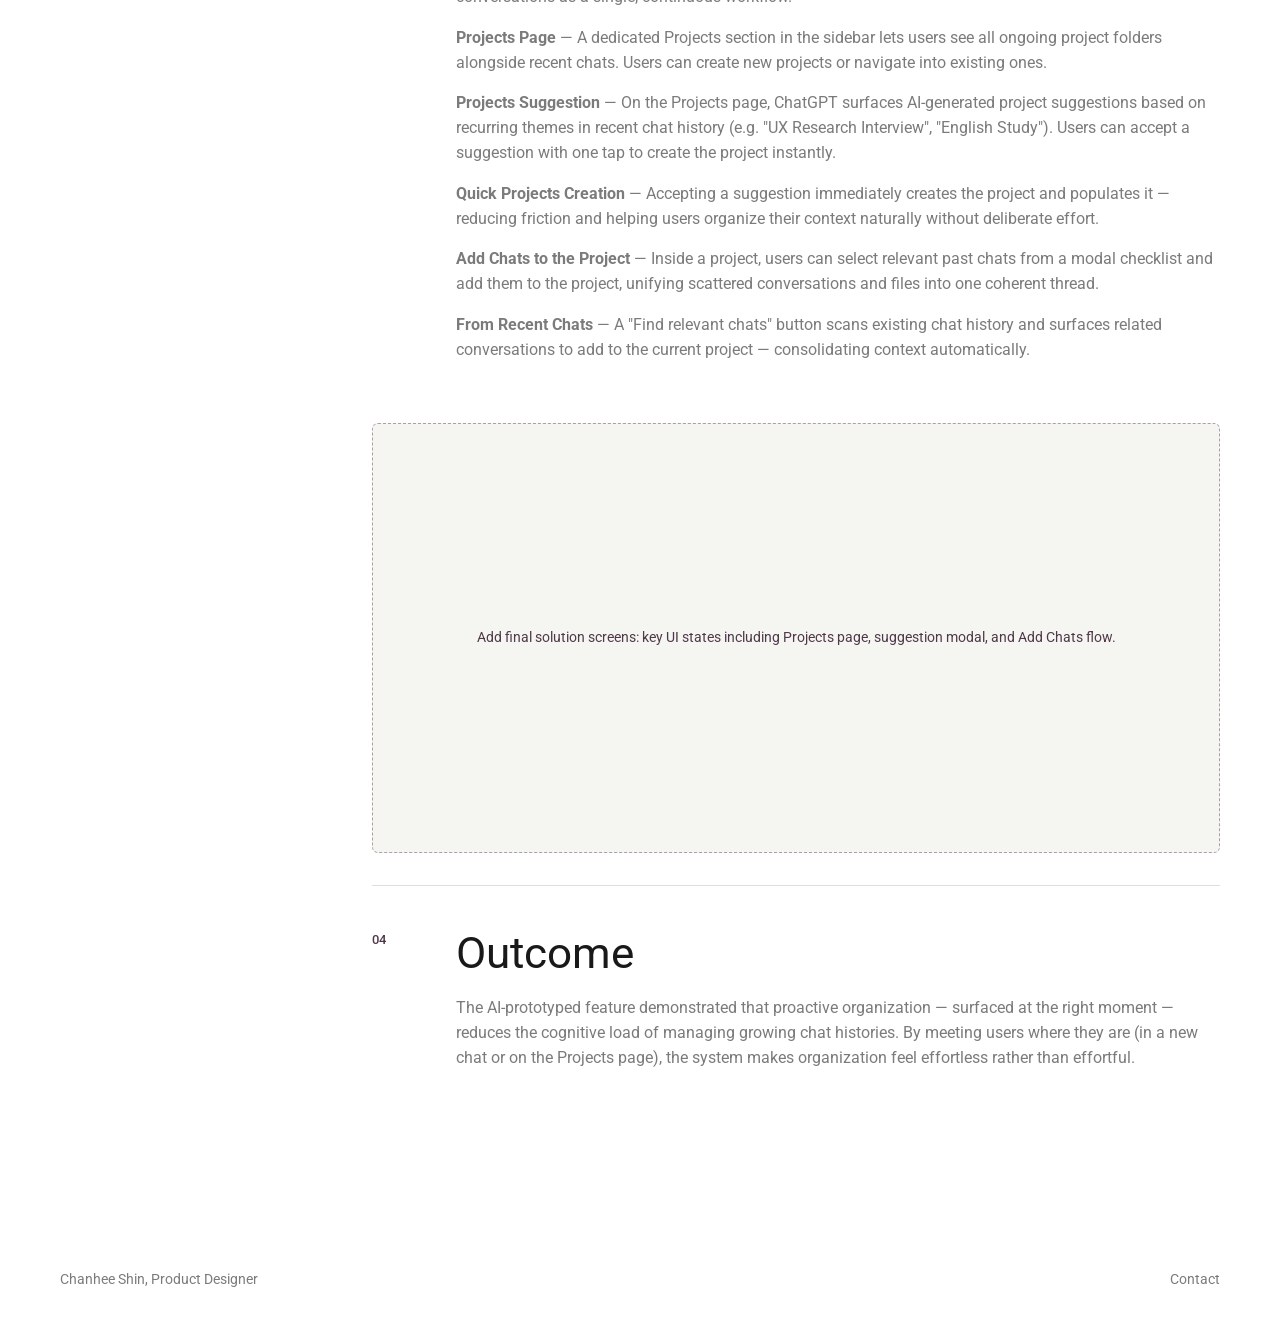
==== commit 52f315b4: "Add sidebar nav with hover interaction and anchor scroll Co-Authored-By: Claude Sonnet 4.6 <noreply@" ====
--- a/case-study-1-chatgpt.html
+++ b/case-study-1-chatgpt.html
@@ -46,15 +46,17 @@
           </div>
           <div>
             <dt>Context</dt>
-            <dd>Existing product feature improvement</dd>
+            <dd>Existing product 
+              feature improvement</dd>
           </div>
           <div>
             <dt>Methods</dt>
-            <dd>AI prototyping, user journey mapping, usability testing</dd>
+            <dd>AI prototyping, user journey 
+              mapping, usability testing</dd>
           </div>
           <div>
             <dt>Tools</dt>
-            <dd>Figma, ChatGPT, Cursor, Lovable, analytics notes</dd>
+            <dd>Figma, Spline, Claude, ChatGPT</dd>
           </div>
         </dl>
       </section>
@@ -62,15 +64,15 @@
       <section class="section case-layout">
         <aside class="case-sidebar" aria-label="Case study structure">
           <ol>
-            <li>Problem</li>
-            <li>AI Prototyping Approach</li>
-            <li>Design Direction</li>
-            <li>Outcome</li>
+            <li><a href="#problem">Problem</a></li>
+            <li><a href="#prototyping">AI Prototyping Approach</a></li>
+            <li><a href="#design">Design Direction</a></li>
+            <li><a href="#outcome">Outcome</a></li>
           </ol>
         </aside>
 
         <div class="case-content">
-          <article class="case-section">
+          <article id="problem" class="case-section">
             <span class="section-number">01</span>
             <div>
               <h2>Problem</h2>
@@ -92,7 +94,7 @@
             </div>
           </article>
 
-          <article class="case-section">
+          <article id="prototyping" class="case-section">
             <span class="section-number">02</span>
             <div>
               <h2>AI Prototyping Approach</h2>
@@ -120,7 +122,7 @@
             </div>
           </div>
 
-          <article class="case-section">
+          <article id="design" class="case-section">
             <span class="section-number">03</span>
             <div>
               <h2>Design Direction</h2>
@@ -149,7 +151,7 @@
             <span>Add final solution screens: key UI states including Projects page, suggestion modal, and Add Chats flow.</span>
           </div>
 
-          <article class="case-section">
+          <article id="outcome" class="case-section">
             <span class="section-number">04</span>
             <div>
               <h2>Outcome</h2>
--- a/styles.css
+++ b/styles.css
@@ -376,6 +376,15 @@
   padding-left: 18px;
 }
 
+.case-sidebar a {
+  color: var(--muted);
+  transition: color 0.2s ease;
+}
+
+.case-sidebar a:hover {
+  color: var(--ink);
+}
+
 .case-section {
   display: grid;
   grid-template-columns: 56px minmax(0, 1fr);
